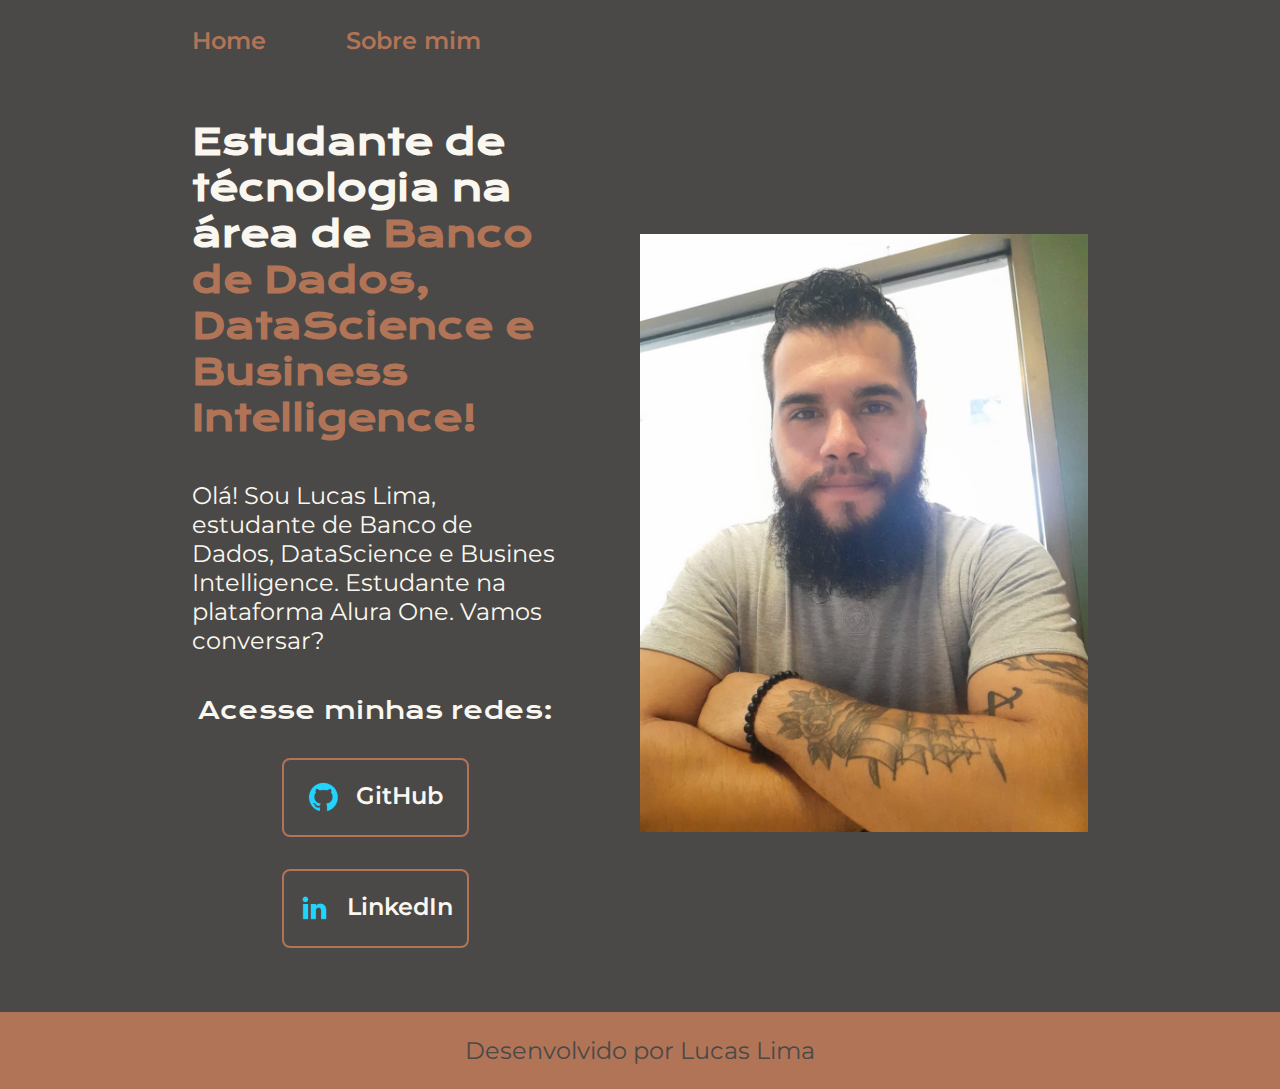
==== index.html @ c2edc05a "Add files via upload" ====
<!DOCTYPE html>
<html lang="pt-br">

<head>
    <meta charset="UTF-8">
    <meta http-equiv="X-UA-Compatible" content="IE=edge">
    <meta name="viewport" content="width=device-width, initial-scale=1.0">
    <title>Portfolio</title>
    <link rel="stylesheet" href="./styles/style.css">
</head>

<body>
    <header class="cabecalho">
        <nav class="cabecalho__menu">
            <a class="cabecalho__menu__link" href="index.html">Home</a>
            <a class="cabecalho__menu__link" href="about.html">Sobre mim</a>
        </nav>
    </header>
    <main class="apresentacao">
        <section class="apresentacao__conteudo">
            <h1 class="apresentacao__conteudo__titulo">Estudante de técnologia na área de <strong 
            class="titulo-destaque"> Banco de Dados, DataScience e Business Intelligence!
            </strong></h1>
            <p class="apresentacao__conteudo__texto">Olá! Sou Lucas Lima, estudante de Banco de Dados, DataScience e Busines Intelligence. Estudante na plataforma Alura One. Vamos
            conversar?</p>
            <div class="apresentacao__links">
                <h2 class="apresentacao__links__subtitulo">Acesse minhas redes:</h2>
                <a class="apresentacao__links__navegacao" href="https://github.com/LucasLima1811">
                    <img src="./assets/github.png"> GitHub
                </a>
                <a class="apresentacao__links__navegacao" href="https://www.linkedin.com/in/lucas-lima-admdb/">
                    <img src="./assets/linkedin.png"> LinkedIn
                </a>
            </div>
        </section>
        <img class="apresentacao__imagem" src="./assets/imagem_lucas.jpg" alt="Foto_de_apresentacao">
    </main>
    <footer class="rodape">
        <p>Desenvolvido por Lucas Lima</p>
    </footer>
</body>
</html>
---- styles/style.css ----
@import url('https://fonts.googleapis.com/css2?family=Krona+One&family=Montserrat:wght@400;600&display=swap');

:root {
    --cor-primaria: #4A4947;
    --cor-secundaria: #FAF7F0;
    --cor-terciaria: #B17457;
    --cor-hover: #D8D2C2;
    --fonte-primaira: 'Krona One', sans-serif;
    --fonte-secundaria: 'Montserrat', sans-serif;
}

*{
    margin: 0;
    padding: 0;
}

body{
    box-sizing: border-box;
    background-color: var(--cor-primaria);
    color: var(--cor-secundaria);
}

.cabecalho{
    padding: 2% 0% 0% 15%;
}

.cabecalho__menu{
    display: flex;
    gap: 80px;
}

.cabecalho__menu__link{
    font-family: var(--fonte-secundaria);
    font-size: 1.5rem;
    font-weight: 600;
    color: var(--cor-terciaria);
    text-decoration: none;
}

.apresentacao{
    padding: 5% 15%;
    display: flex;
    align-items: center;
    justify-content: space-between;
    gap: 82px;
}
.apresentacao__conteudo{
    width: 50%;
    display: flex;
    flex-direction: column;
    gap: 40px;
}

.apresentacao__conteudo__titulo{
    font-size: 2.25rem;
    font-family: var(--fonte-primaira);
}

.titulo-destaque{
    color: var(--cor-terciaria);
}

.apresentacao__conteudo__texto{
    font-size: 1.5rem;
    font-family: var(--fonte-secundaria);
}

.apresentacao__links{
    display: flex;
    flex-direction: column;
    justify-content: space-between;
    align-items: center;
    gap: 32px;
}

.apresentacao__links__subtitulo{
    font-family: var(--fonte-primaira);
    font-weight: 400;
    font-size: 1.5rem;
}

.apresentacao__links__navegacao{
    display: flex;
    justify-content: center;
    gap: 16px;
    border: 2px solid var(--cor-terciaria);
    width: 50%;
    text-align: center;
    border-radius: 8px;
    font-size: 1.5rem;
    font-weight: 600;
    padding: 21.5px 0;
    text-decoration: none;
    color: var(--cor-secundaria);
    font-family: var(--fonte-secundaria);
}

.apresentacao__links__link:hover{
        background-color: var(--cor-hover);
}

.apresentacao__imagem{
    width: 50%;
}

.rodape{
    color: var(--cor-primaria);
    background-color: var(--cor-terciaria);
    padding: 24px;
    text-align: center;
    font-family: var(--fonte-secundaria);
    font-size: 1.5rem;
    font-weight: 400;
}

@media(max-width: 1200px){
    .cabecalho{
        padding: 10%;
    }

    .cabecalho__menu{
        justify-content: center;
    }
    .apresentacao{
        flex-direction: column-reverse;
        padding: 5%;
    }

    .apresentacao__conteudo{
        width: auto;
    }
    
}
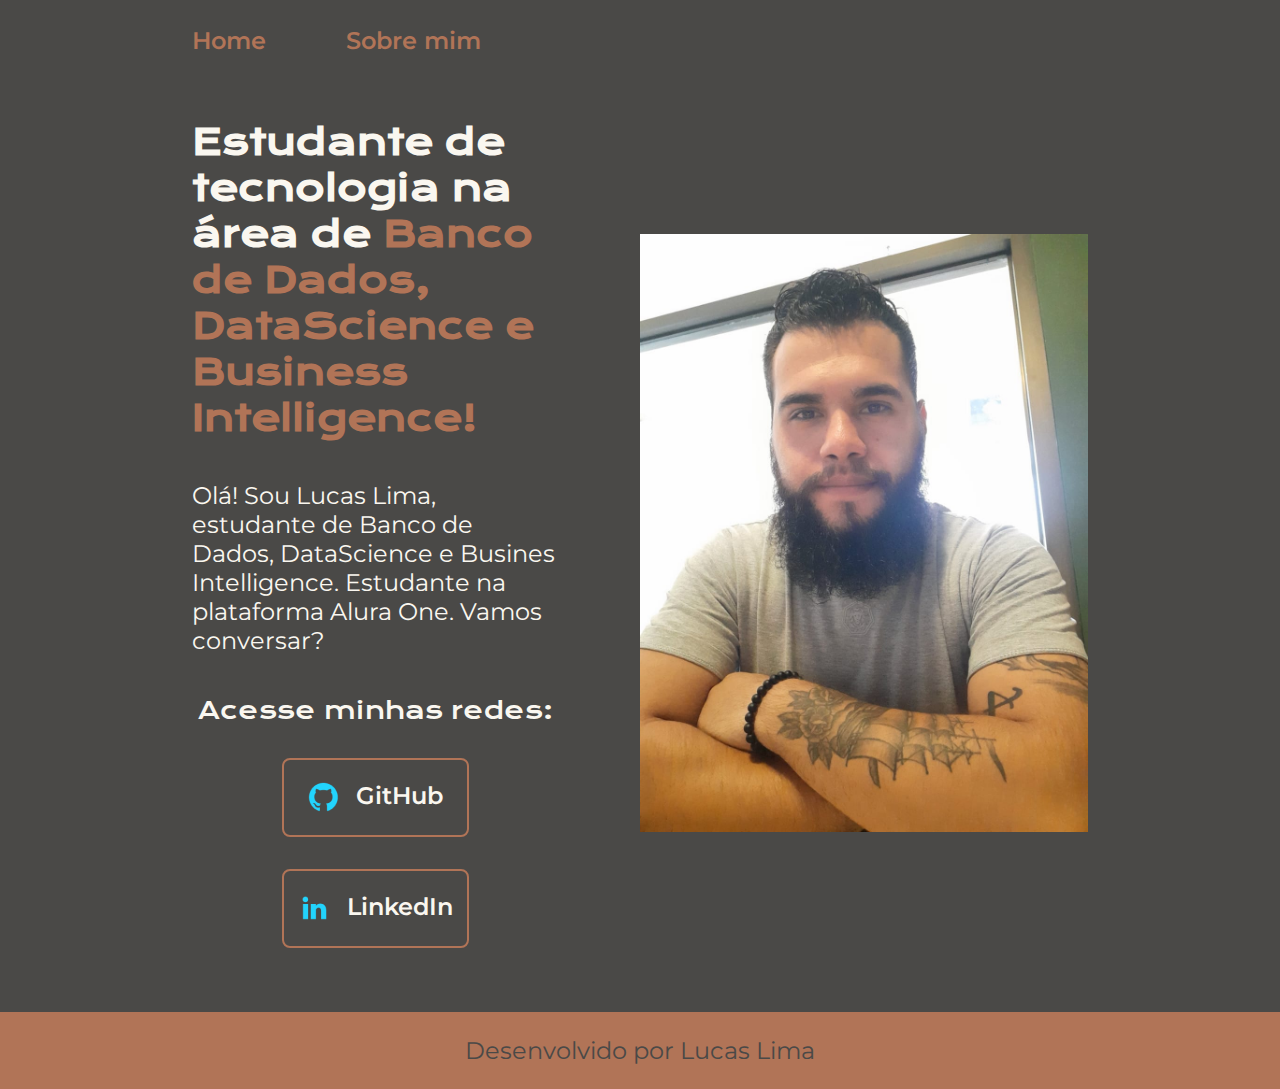
==== commit e242d73f: "Update index.html" ====
--- a/index.html
+++ b/index.html
@@ -18,7 +18,7 @@
     </header>
     <main class="apresentacao">
         <section class="apresentacao__conteudo">
-            <h1 class="apresentacao__conteudo__titulo">Estudante de técnologia na área de <strong 
+            <h1 class="apresentacao__conteudo__titulo">Estudante de tecnologia na área de <strong 
             class="titulo-destaque"> Banco de Dados, DataScience e Business Intelligence!
             </strong></h1>
             <p class="apresentacao__conteudo__texto">Olá! Sou Lucas Lima, estudante de Banco de Dados, DataScience e Busines Intelligence. Estudante na plataforma Alura One. Vamos
@@ -39,4 +39,4 @@
         <p>Desenvolvido por Lucas Lima</p>
     </footer>
 </body>
-</html>+</html>
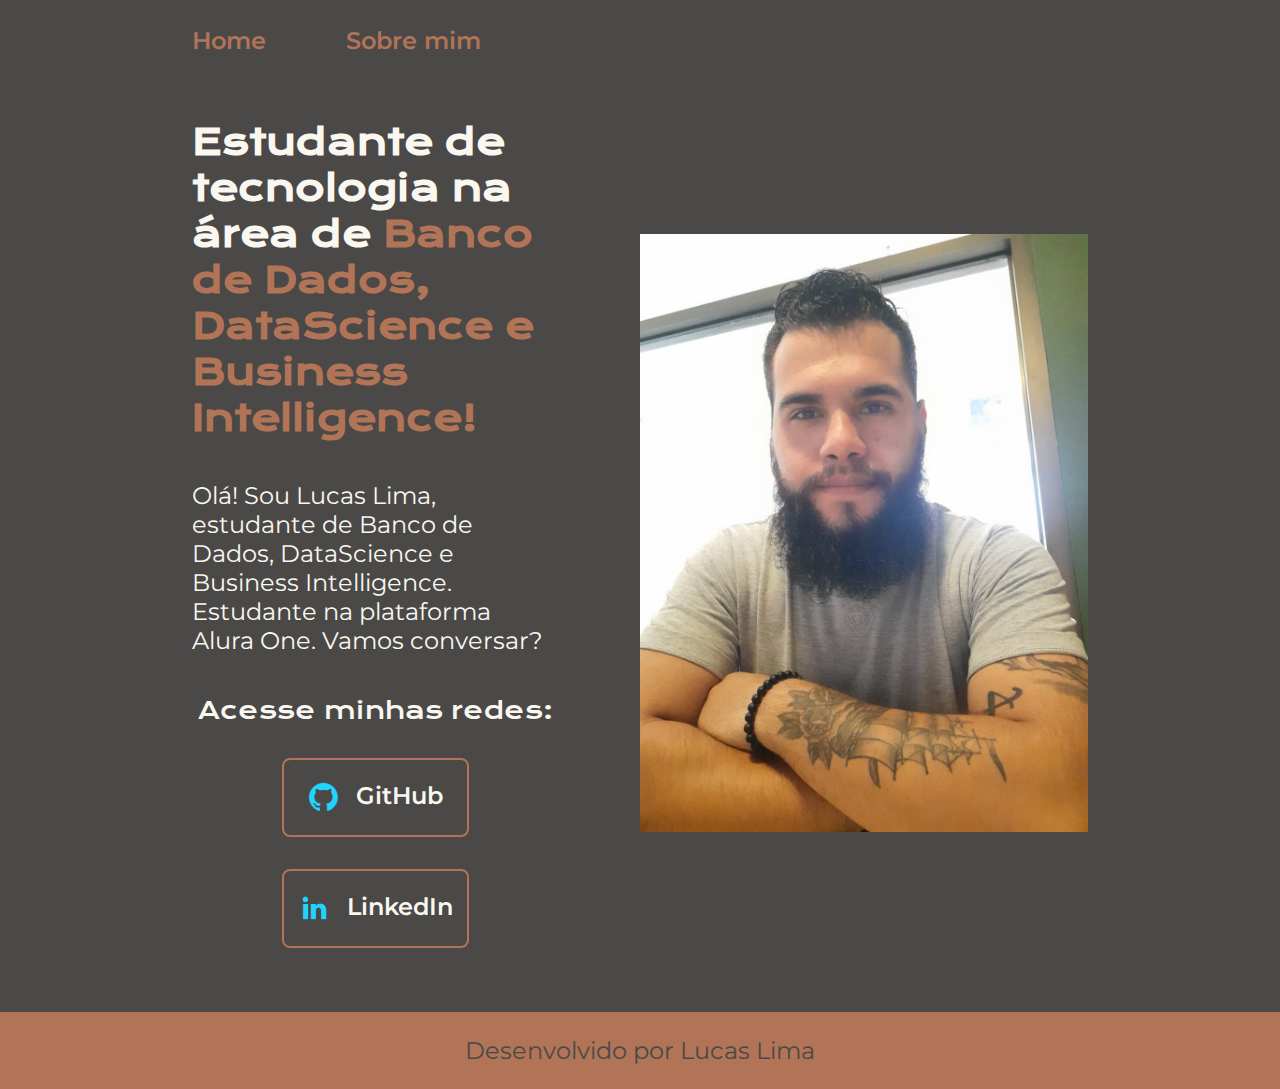
==== commit c81eefa0: "Update index.html" ====
--- a/index.html
+++ b/index.html
@@ -21,7 +21,7 @@
             <h1 class="apresentacao__conteudo__titulo">Estudante de tecnologia na área de <strong 
             class="titulo-destaque"> Banco de Dados, DataScience e Business Intelligence!
             </strong></h1>
-            <p class="apresentacao__conteudo__texto">Olá! Sou Lucas Lima, estudante de Banco de Dados, DataScience e Busines Intelligence. Estudante na plataforma Alura One. Vamos
+            <p class="apresentacao__conteudo__texto">Olá! Sou Lucas Lima, estudante de Banco de Dados, DataScience e Business Intelligence. Estudante na plataforma Alura One. Vamos
             conversar?</p>
             <div class="apresentacao__links">
                 <h2 class="apresentacao__links__subtitulo">Acesse minhas redes:</h2>
